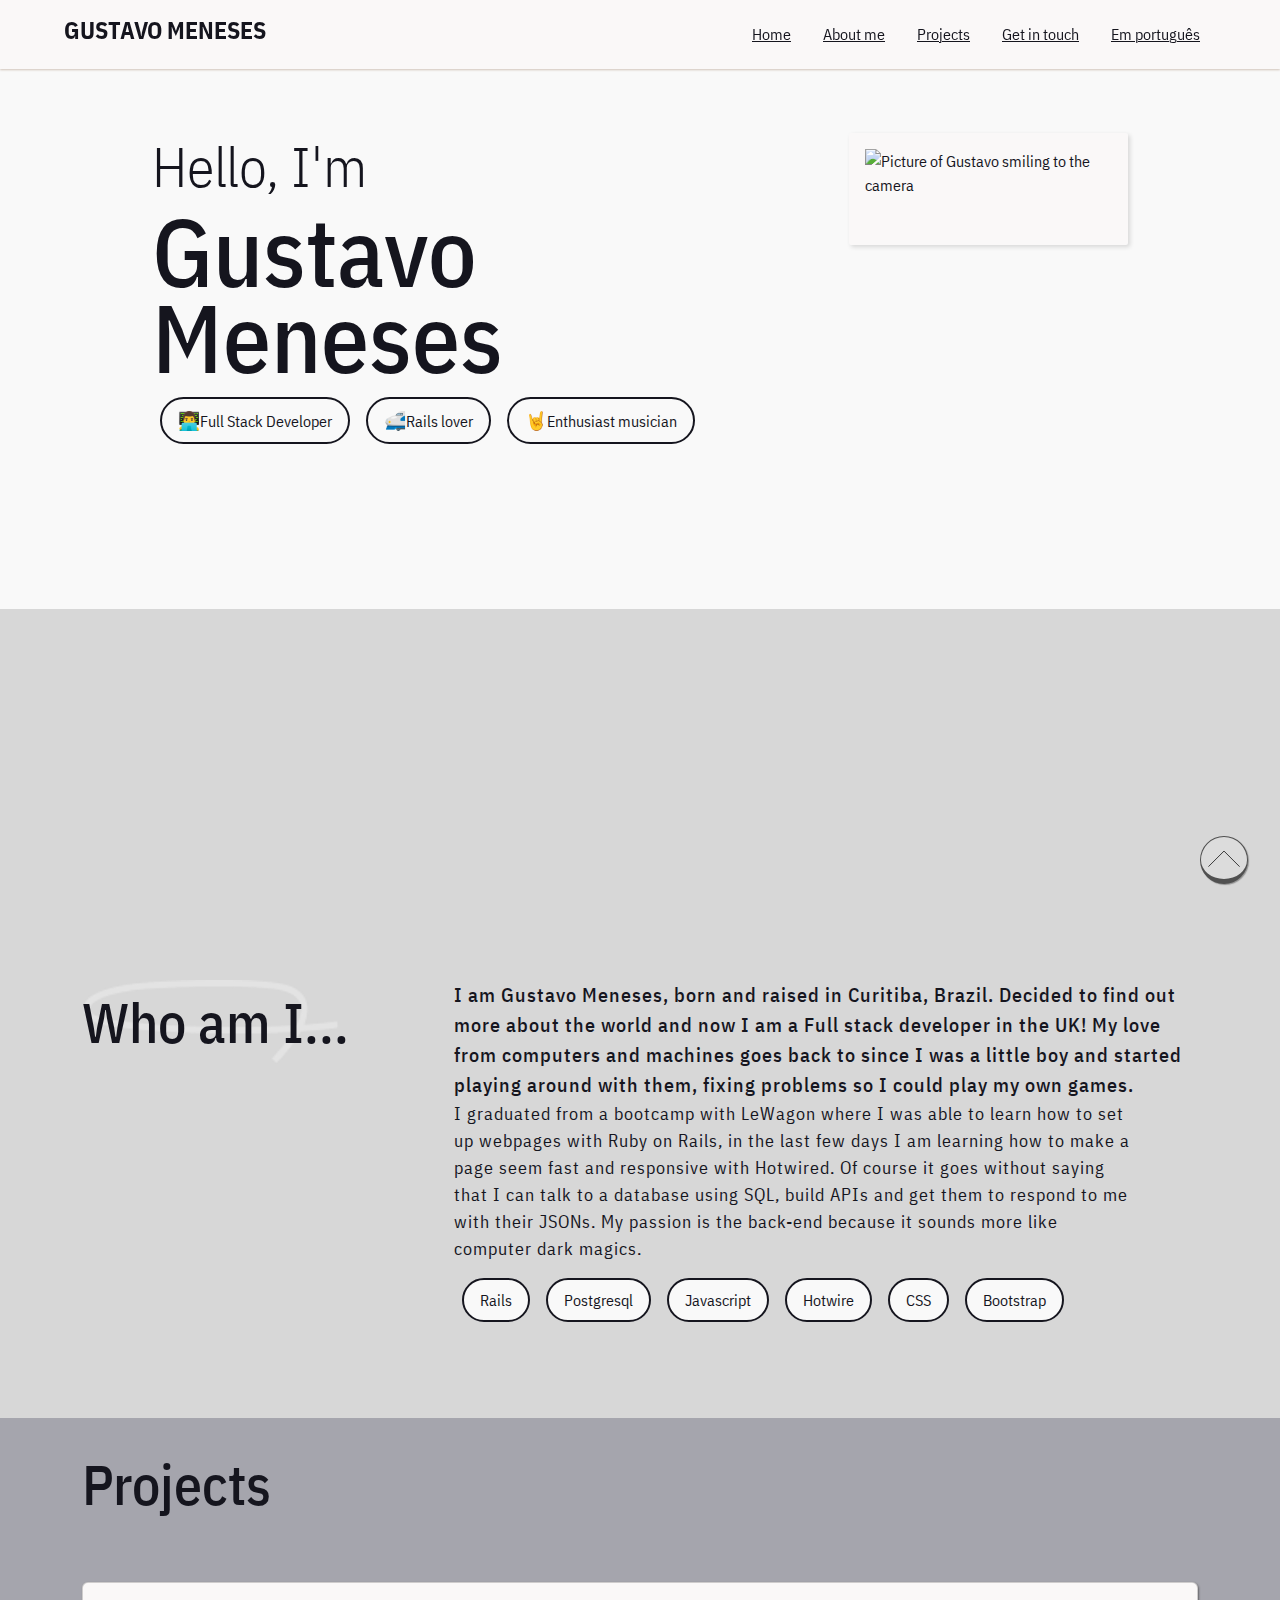
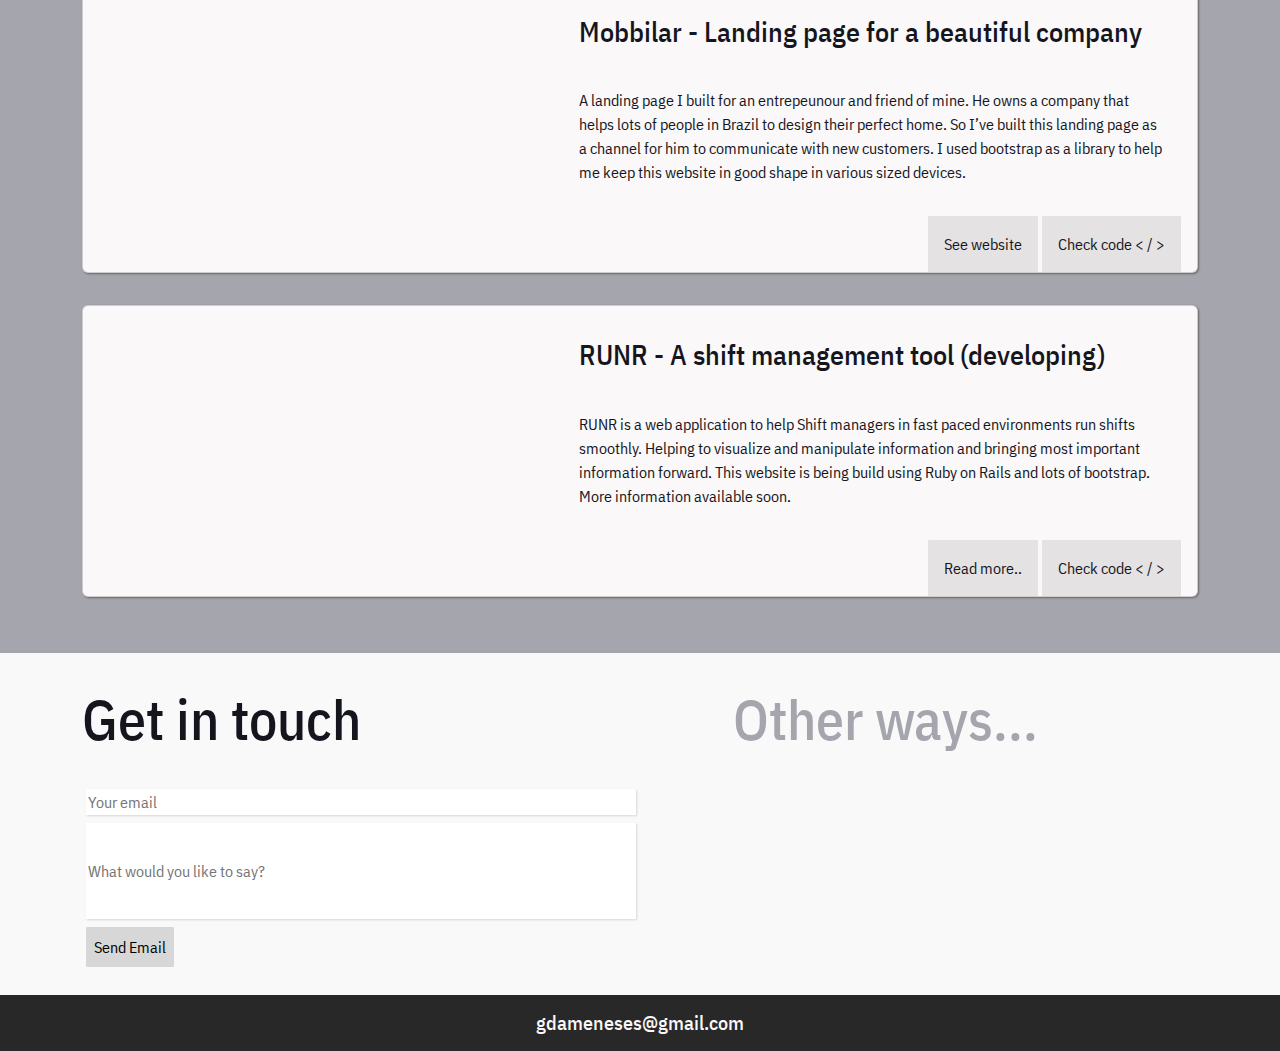
==== en.html @ b0bf19bd "translated to pt" ====
<!DOCTYPE html>
<html lang="en">

<head>
  <meta charset="UTF-8">
  <meta http-equiv="X-UA-Compatible" content="IE=edge">
  <link rel="stylesheet" href="style.css">
  <meta name="viewport" content="width=device-width, initial-scale=1.0">
  <title>Gustavo Meneses - Fullstack</title>
</head>

<body>
  <section class="navbar">
    <div class="logo">
      <h4>GUSTAVO MENESES</h4>
    </div>
    <div class="navigation d-flex">
      <a href="#home" class="navbar-item">Home</a>
      <a href="#about" class="navbar-item">About me</a>
      <a href="#projects" class="navbar-item">Projects</a>
      <a href="#contact" class="navbar-item">Get in touch</a>
      <a href="index.html" class="navbar-item">Em português</a>
    </div>
  </section>
  <section class="back">
    <a href="#home" class="back-top">
      <div class="arrow"></div>
    </a>
  </section>
  <section class="hero container-fluid" id="home">
    <div class="container d-flex justify-content-around flex-column flex-lg-row">
      <div class="wrapper col-12 col-lg-6">
        <div class="header">
          <h6>Hello, I'm</h6>
          <h1 class="header-title">Gustavo<br>Meneses</h1>
        </div>
        <div class="under-title d-flex flex-wrap">
          <div class="tag"><span>👨‍💻</span>Full Stack Developer</div>
          <div class="tag"><span>🚅</span>Rails lover</div>
          <div class="tag"><span>🤘</span>Enthusiast musician</div>
        </div>
      </div>
      <div class="wrapper col-12 col-lg-3">
        <div class="picture">
          <img src="https://i.imgur.com/gTbrYki.jpg" alt="Picture of Gustavo smiling to the camera"
            class="col-12 img-fluid">
        </div>
      </div>
    </div>

  </section>

  <div class="divisor-wrapper">
    <div class="d-flex justify-content-center">
      <div class="divisor divisor-left"></div>
      <div class="divisor divisor-right"></div>
    </div>
  </div>

  <section class="about container-fluid" id="about">
    <div class="container d-flex container pt-4 pb-4 flex-column flex-lg-row">
      <div class="title col-12 col-lg-4 d-block text-start mb-4">
        <div class="container-title">Who am I...</div>
      </div>
      <div class="content col-12 col-lg-8">
        <div class="text-main col-12">
          I am Gustavo Meneses, born and raised in Curitiba, Brazil. Decided to find out more about the world and now I
          am a Full stack developer in the UK! My love from computers and machines goes back to since I was a little boy
          and started playing around with them, fixing problems so I could play my own games.
        </div>
        <div class="text-second col-11">
          I graduated from a bootcamp with LeWagon where I was able to learn how to set up webpages with Ruby on Rails,
          in the last few days I am learning how to make a page seem fast and responsive with Hotwired. Of course it
          goes without saying that I can talk to a database using SQL, build APIs and get them to respond to me with
          their JSONs. My passion is the back-end because it sounds more like computer dark magics.
        </div>
        <div class="tags d-flex flex-wrap mt-2">
          <div class="tag">Rails</div>
          <div class="tag">Postgresql</div>
          <div class="tag">Javascript</div>
          <div class="tag">Hotwire</div>
          <div class="tag">CSS</div>
          <div class="tag">Bootstrap</div>
        </div>
      </div>
    </div>
  </section>

  <section class="projects container-fluid" id="projects">
    <div class="container d-flex justify-content-between container pt-4 pb-4 flex-column">
      <div class="title d-block text-start mb-4">
        <span class="container-title">Projects</span>
      </div>
      <div class="cards-wrapper col-12">
        <div class="card d-flex flex-column flex-lg-row" id="mobbilar">
          <div class="thumbnail image-fluid col-12 col-lg-5">
            <img src="https://i.imgur.com/UkDMwVI.png" alt="">

          </div>
          <div class="d-flex flex-column justify-content-between">
            <div class="card-content d-flex flex-column align-items-start">
              <div class="card-header">
                <h3 class="card-title">Mobbilar - Landing page for a beautiful company</h3>
              </div>
              <div class="card-description">
                <p>A landing page I built for an entrepeunour and friend of mine. He owns a company that helps lots of
                  people in
                  Brazil to
                  design their perfect home. So I’ve built this landing page as a channel for him to communicate with
                  new
                  customers. I
                  used bootstrap as a library to help me keep this website in good shape in various sized devices.</p>
              </div>
            </div>
            <div class="card-links col-12 d-flex justify-content-end">
              <a href="http://www.mobbilar.com.br" class="card-button" target="_blank">See website</a>
              <a href="https://github.com/gdameneses/static_mobbilar" class="card-button" target="_blank">Check code &lt
                / &gt</a>
            </div>
          </div>

        </div>
        <div class="card d-flex flex-column flex-lg-row" id="runr">
          <div class="thumbnail image-fluid col-12 col-lg-5">
            <img src="https://i.imgur.com/P5oR11s.png" alt="">

          </div>
          <div class="d-flex flex-column justify-content-between">
            <div class="card-content d-flex flex-column align-items-start">
              <div class="card-header">
                <h3 class="card-title">RUNR - A shift management tool (developing)</h3>
              </div>
              <div class="card-description">
                <p>RUNR is a web application to help Shift managers in fast paced environments run shifts smoothly.
                  Helping to visualize and manipulate information and bringing most important information forward. This
                  website is being
                  build using Ruby on Rails and lots of bootstrap. More information available soon.
                </p>
              </div>
            </div>
            <div class="card-links col-12 d-flex justify-content-end">
              <a href="https://github.com/gdameneses/runr#readme" class="card-button">Read more..</a>

              <a href="https://www.github.com/gdameneses/runr" class="card-button" target="_blank">Check code &lt /
                &gt</a>
            </div>
          </div>

        </div>
      </div>
    </div>
  </section>

  <section class="contact container-fluid" id="contact">
    <div class="container pt-4 pb-4 d-flex flex-column flex-lg-row justify-content-between">
      <div class="form col-12 col-lg-6">
        <div class="title text-start mb-4">
          <span class="container-title">Get in touch</span>
        </div>
        <form action="https://mailthis.to/gdameneses@gmail.com" method="POST" target="_blank">
          <div class="form-body d-flex flex-column">
            <input type="email" name="_replyto" placeholder="Your email" class="form-field m-1">
            <input type="text" name="message" placeholder="What would you like to say?" class="form-field m-1"
              style="height: 6rem">
            <div>
              <input type="submit" value="Send Email" class="form-button m-1">
            </div>
          </div>
        </form>
      </div>

      <div class="other col-12 col-lg-5">
        <div class="title mb-4">
          <span class="container-title title-second">Other ways...</span>
        </div>
        <div class="medias d-flex flex-wrap justify-content-between">
          <a href="https://www.linkedin.com/in/gdameneses/"><i class="linkedin-icon icon"></i></a>
          <a href="https://www.github.com/gdameneses/"><i class="gh-icon icon"></i></a>
          <a href="mailto:gdameneses@gmail.com"><i class="mail-icon icon"></i></a>
        </div>
      </div>
    </div>
  </section>
  <section class="footer">
    <h5>gdameneses@gmail.com</h5>
  </section>

</body>

</html>
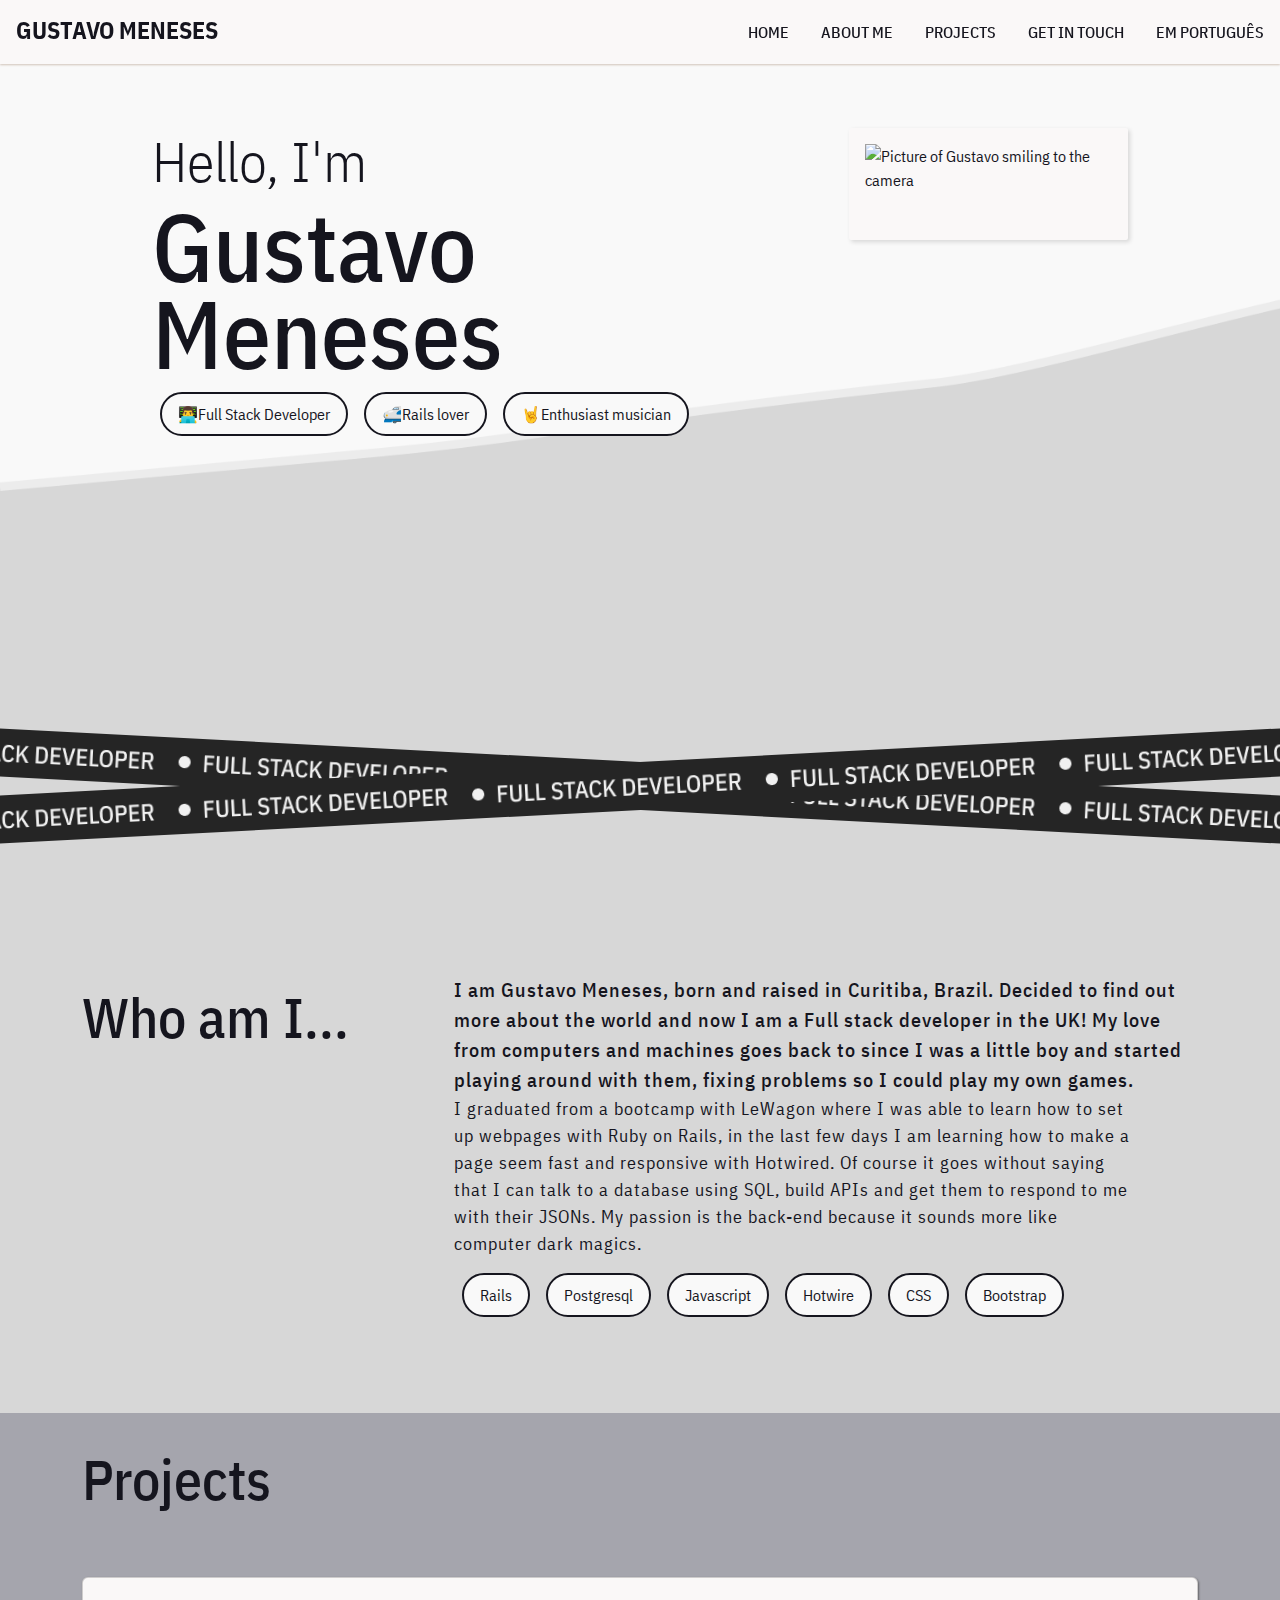
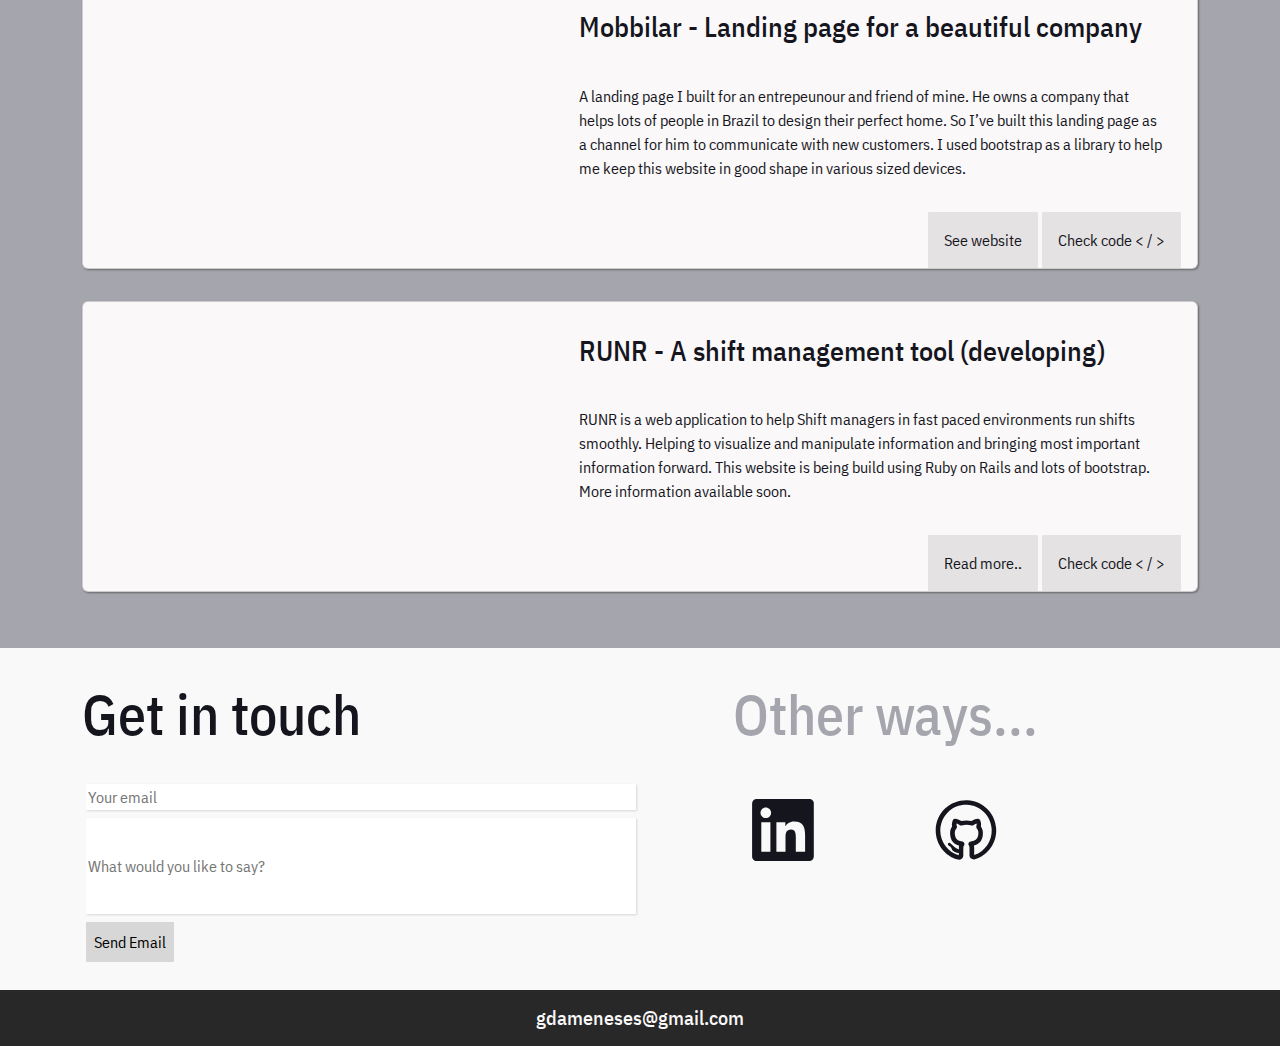
==== commit f680111a: "changing navbar for better responsiveness" ====
--- a/en.html
+++ b/en.html
@@ -14,7 +14,7 @@
     <div class="logo">
       <h4>GUSTAVO MENESES</h4>
     </div>
-    <div class="navigation d-flex">
+    <div class="navigation d-flex flex-column flex-lg-row">
       <a href="#home" class="navbar-item">Home</a>
       <a href="#about" class="navbar-item">About me</a>
       <a href="#projects" class="navbar-item">Projects</a>
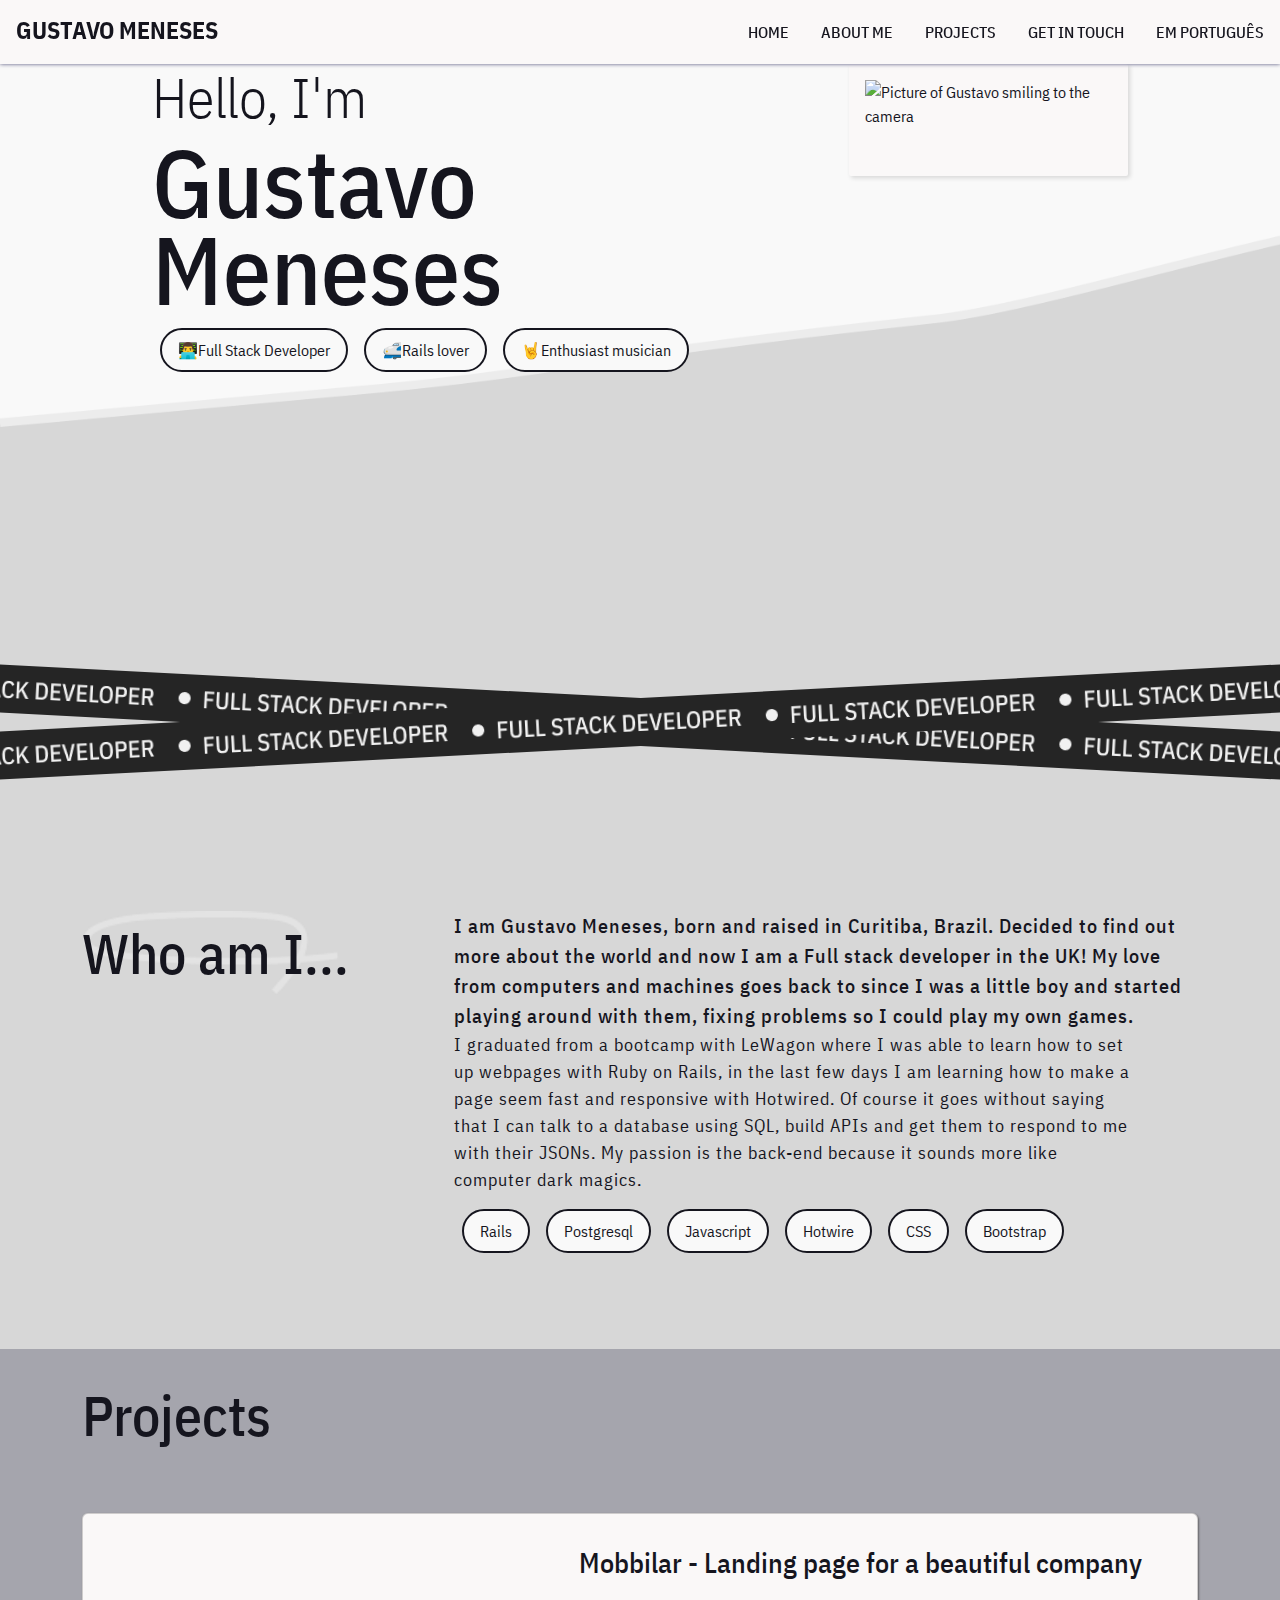
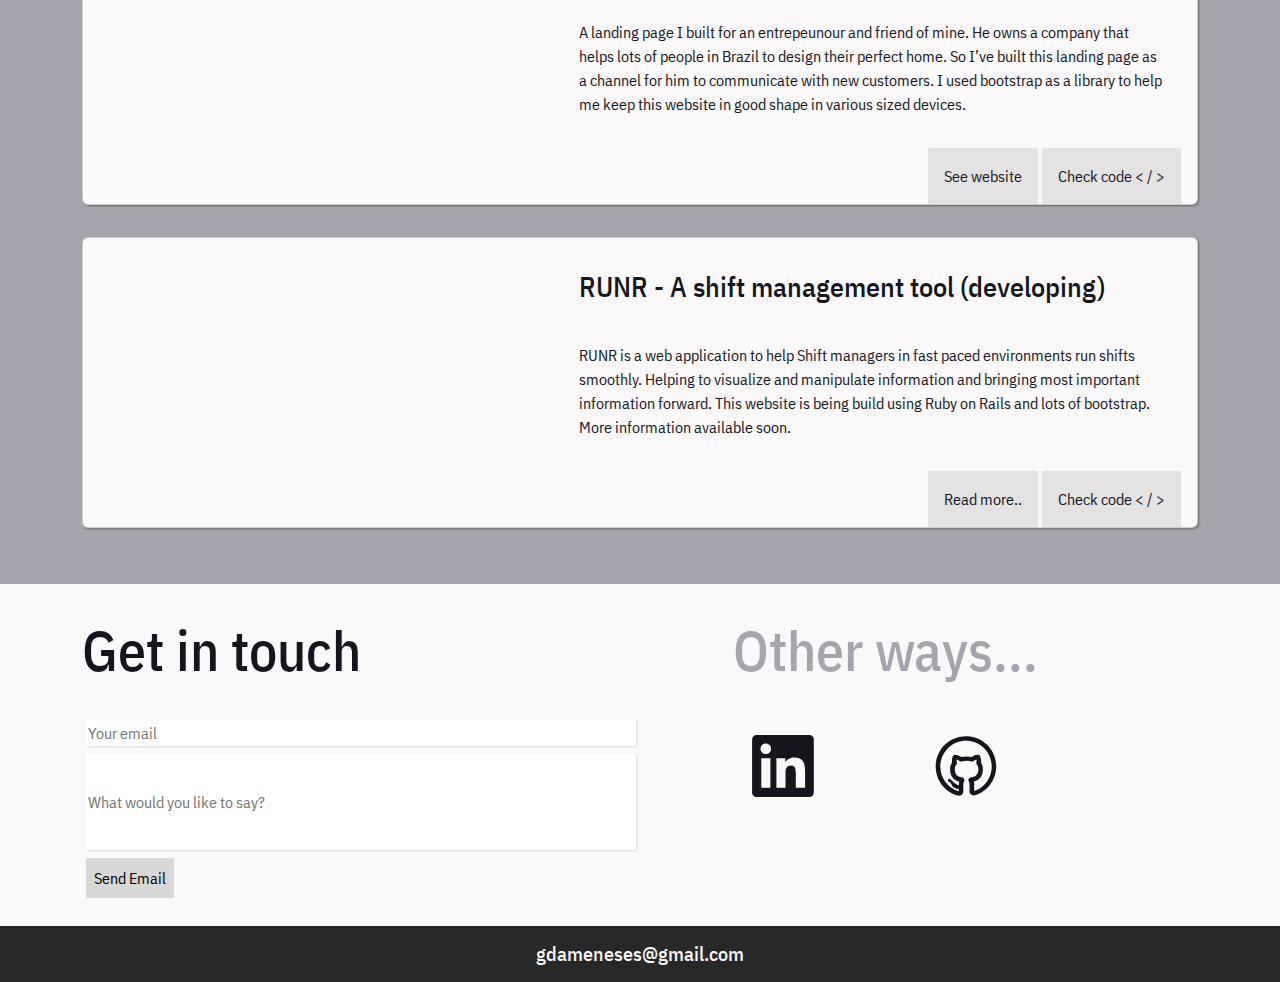
==== commit 5de092d5: "changes on en file" ====
--- a/en.html
+++ b/en.html
@@ -11,8 +11,10 @@
 
 <body>
   <section class="navbar">
-    <div class="logo">
-      <h4>GUSTAVO MENESES</h4>
+    <div class="logo d-flex">
+      <div class="p-3 navbar-logo">
+        <h4>GUSTAVO MENESES</h4>
+      </div>
     </div>
     <div class="navigation d-flex flex-column flex-lg-row">
       <a href="#home" class="navbar-item">Home</a>
@@ -184,7 +186,23 @@
   <section class="footer">
     <h5>gdameneses@gmail.com</h5>
   </section>
-
+<script>
+  // Sets important elements based on the unique class name I given them
+  const collapseButton = document.querySelector(".btn-collapse");
+  const navigation = document.querySelector(".navigation");
+  const navbar = document.querySelector(".navbar");
+
+
+  navbar.addEventListener("click", event => {
+    navbar.classList.toggle("navbar-expanded");
+    navigation.classList.toggle("navigation-active");
+  });
+
+  navbar.addEventListener("mouseleave", event => {
+    navbar.classList.remove("navbar-expanded");
+    navigation.classList.remove("navigation-active");
+  });
+</script>
 </body>
 
 </html>
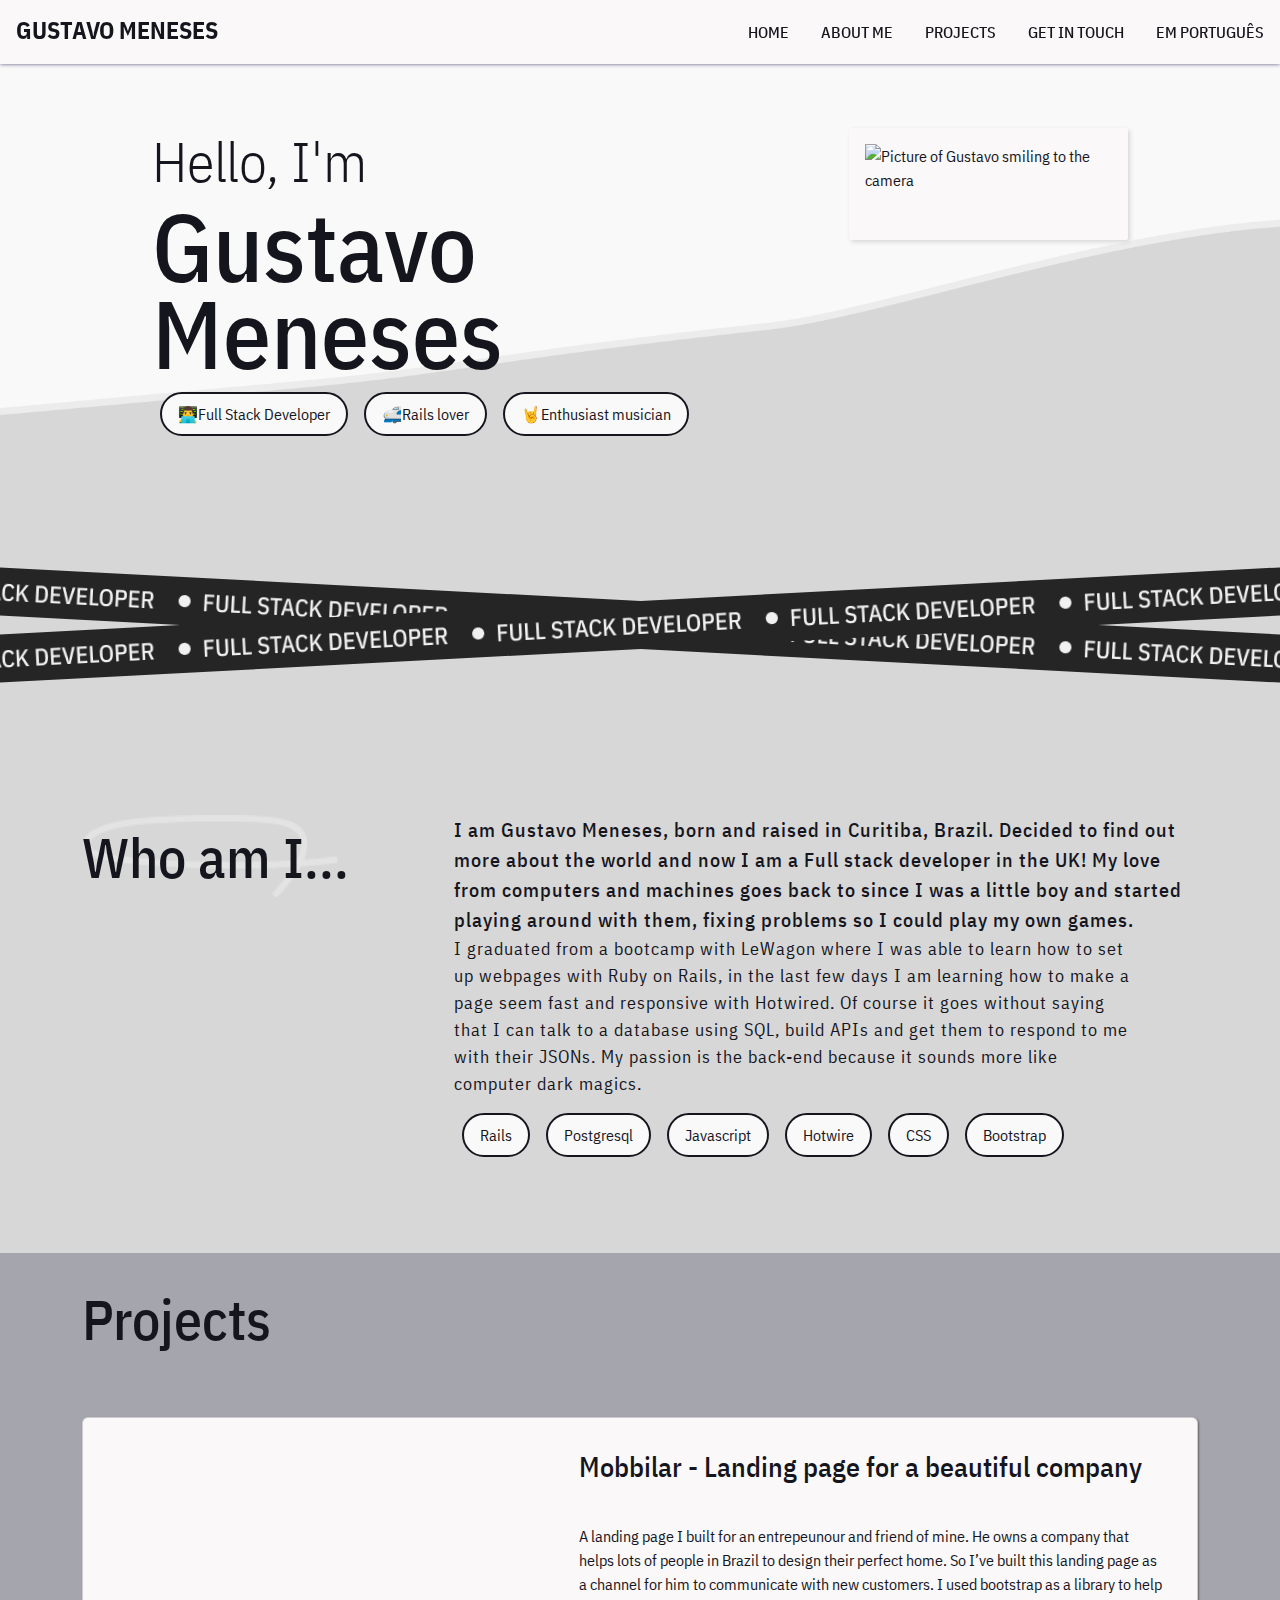
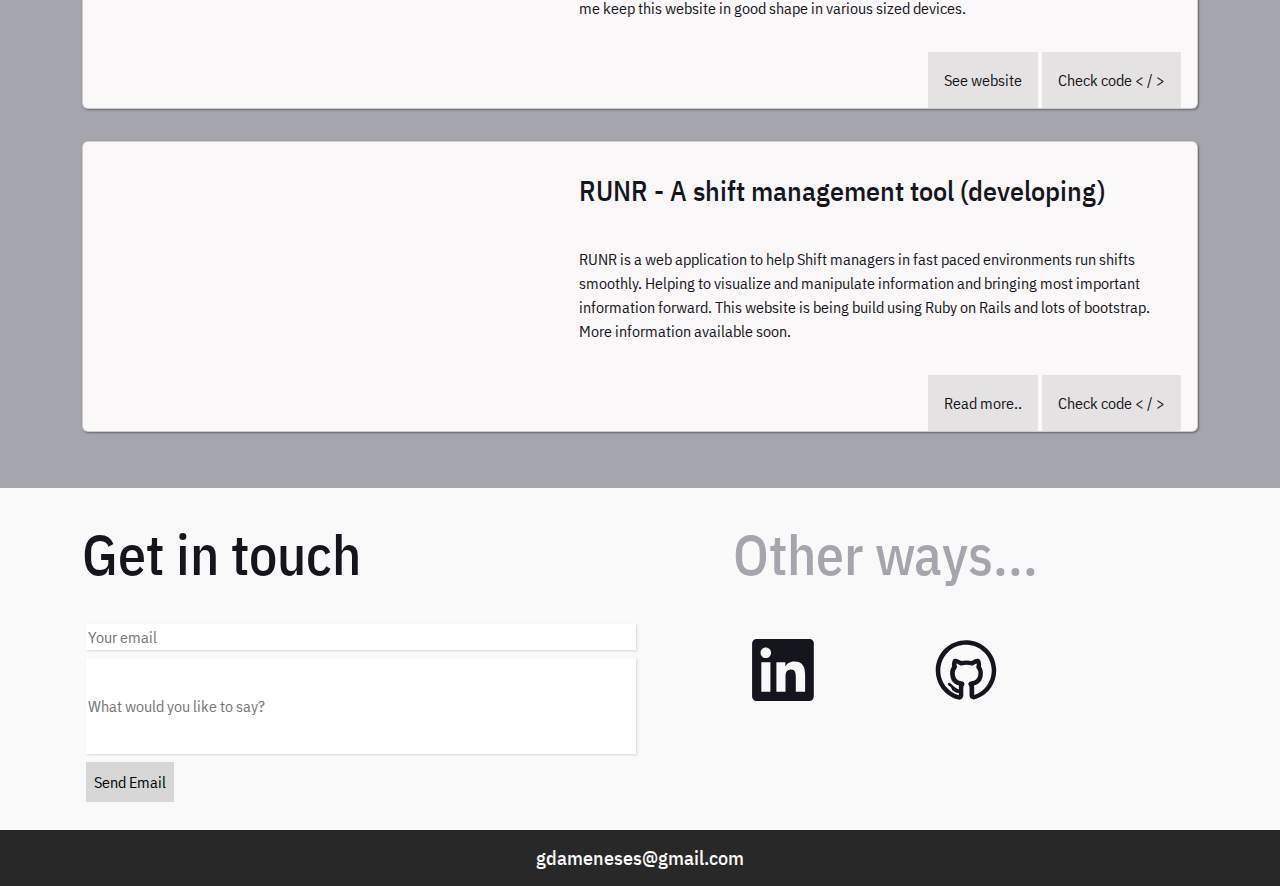
==== commit acfc9ba8: "added sandwich button and some fixes to css" ====
--- a/en.html
+++ b/en.html
@@ -186,22 +186,7 @@
   <section class="footer">
     <h5>gdameneses@gmail.com</h5>
   </section>
-<script>
-  // Sets important elements based on the unique class name I given them
-  const collapseButton = document.querySelector(".btn-collapse");
-  const navigation = document.querySelector(".navigation");
-  const navbar = document.querySelector(".navbar");
-
-
-  navbar.addEventListener("click", event => {
-    navbar.classList.toggle("navbar-expanded");
-    navigation.classList.toggle("navigation-active");
-  });
-
-  navbar.addEventListener("mouseleave", event => {
-    navbar.classList.remove("navbar-expanded");
-    navigation.classList.remove("navigation-active");
-  });
+<script src="script.js">
 </script>
 </body>
 
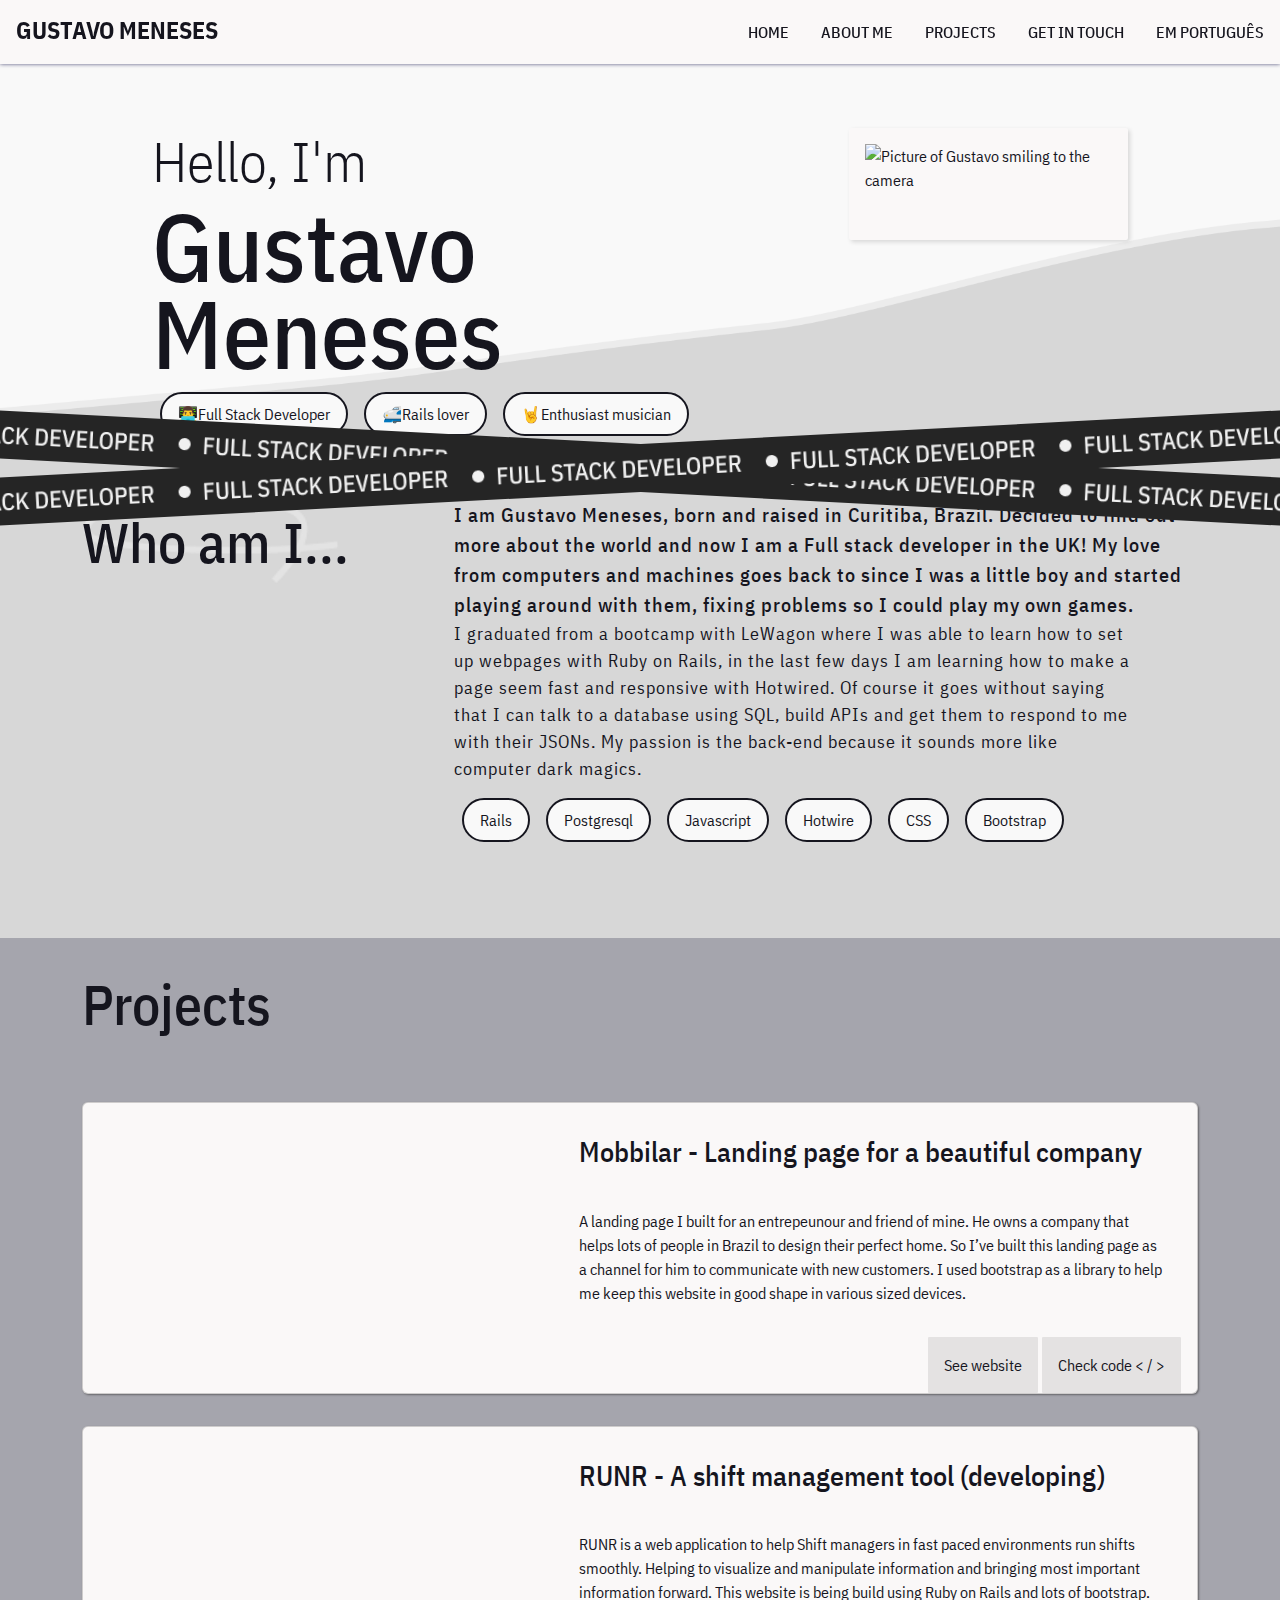
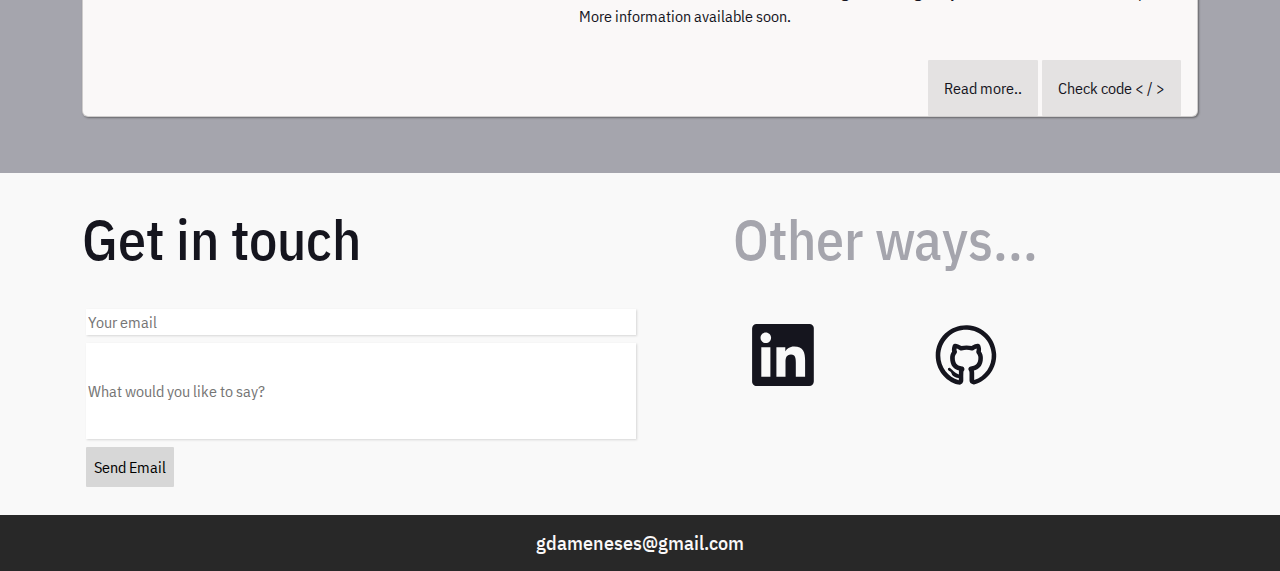
==== commit 78d9dcb8: "fixed problem with en page not redirecting to pt page" ====
--- a/en.html
+++ b/en.html
@@ -15,13 +15,27 @@
       <div class="p-3 navbar-logo">
         <h4>GUSTAVO MENESES</h4>
       </div>
+            <div class="collapse-button">
+              <svg width="24" height="24" viewBox="0 0 24 24" fill="none" xmlns="http://www.w3.org/2000/svg">
+                <path
+                  d="M2 6C2 5.44772 2.44772 5 3 5H21C21.5523 5 22 5.44772 22 6C22 6.55228 21.5523 7 21 7H3C2.44772 7 2 6.55228 2 6Z"
+                  fill="black" />
+                <path
+                  d="M2 12.0322C2 11.4799 2.44772 11.0322 3 11.0322H21C21.5523 11.0322 22 11.4799 22 12.0322C22 12.5845 21.5523 13.0322 21 13.0322H3C2.44772 13.0322 2 12.5845 2 12.0322Z"
+                  fill="black" />
+                <path
+                  d="M3 17.0645C2.44772 17.0645 2 17.5122 2 18.0645C2 18.6167 2.44772 19.0645 3 19.0645H21C21.5523 19.0645 22 18.6167 22 18.0645C22 17.5122 21.5523 17.0645 21 17.0645H3Z"
+                  fill="black" />
+              </svg>
+
+            </div>
     </div>
     <div class="navigation d-flex flex-column flex-lg-row">
       <a href="#home" class="navbar-item">Home</a>
       <a href="#about" class="navbar-item">About me</a>
       <a href="#projects" class="navbar-item">Projects</a>
       <a href="#contact" class="navbar-item">Get in touch</a>
-      <a href="index.html" class="navbar-item">Em português</a>
+      <a href="" class="navbar-item">Em português</a>
     </div>
   </section>
   <section class="back">
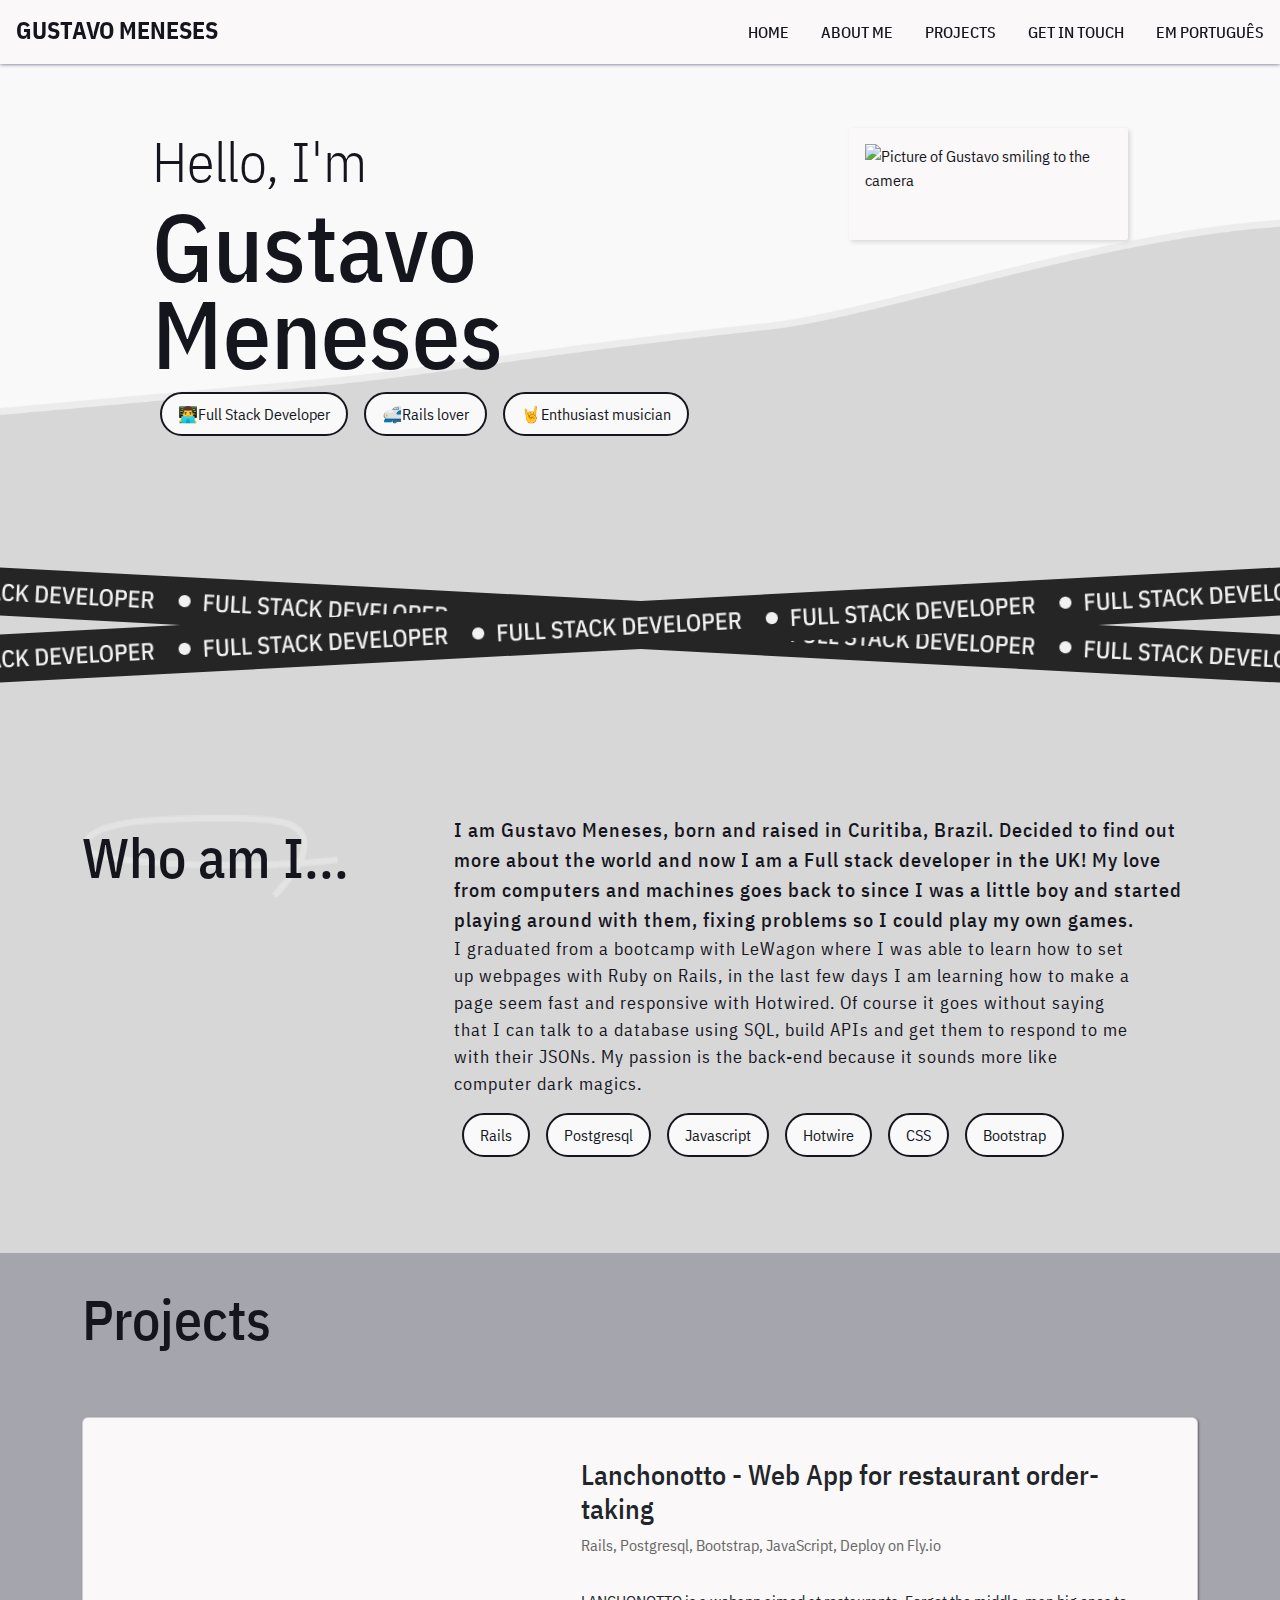
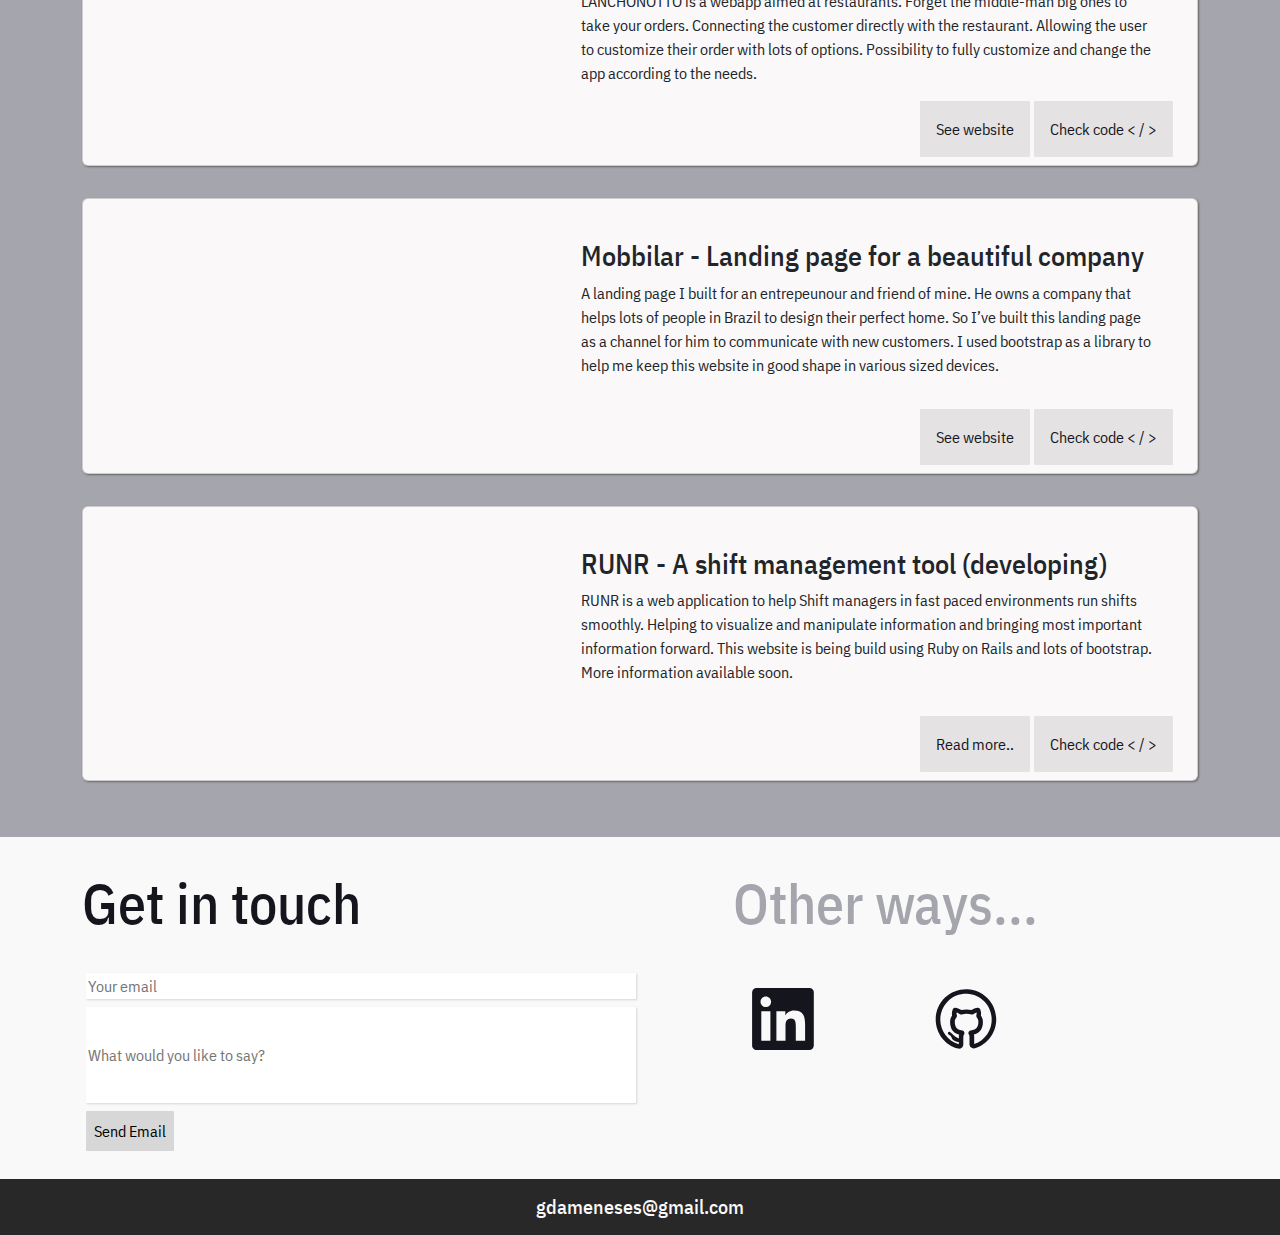
==== commit 6b4034af: "added lanchonotto and fixed some paddings" ====
--- a/en.html
+++ b/en.html
@@ -66,12 +66,12 @@
 
   </section>
 
-  <div class="divisor-wrapper">
-    <div class="d-flex justify-content-center">
-      <div class="divisor divisor-left"></div>
-      <div class="divisor divisor-right"></div>
-    </div>
+<div class="divisors">
+  <div class="divisors-wrapper">
+    <div class="divisor divisor-left"></div>
+    <div class="divisor divisor-right"></div>
   </div>
+</div>
 
   <section class="about container-fluid" id="about">
     <div class="container d-flex container pt-4 pb-4 flex-column flex-lg-row">
@@ -108,7 +108,33 @@
         <span class="container-title">Projects</span>
       </div>
       <div class="cards-wrapper col-12">
-        <div class="card d-flex flex-column flex-lg-row" id="mobbilar">
+        <div class="card d-flex flex-column flex-lg-row p-2" id="lanchonotto">
+          <div class="thumbnail image-fluid col-12 col-lg-5">
+            <img src="https://i.imgur.com/uppwuoB.png" alt="">
+
+          </div>
+          <div class="d-flex flex-column justify-content-between">
+            <div class="card-content d-flex flex-column align-items-start">
+              <div class="card-header">
+                <h3 class="card-title">Lanchonotto - Web App for restaurant order-taking<h3>
+              </div>
+              <div class="card-description">
+                <p class="card-subtext">Rails, Postgresql, Bootstrap, JavaScript, Deploy on Fly.io</p>
+                <p class="card-text">
+                  LANCHONOTTO is a webapp aimed at restaurants. Forget the middle-man big ones to take your orders. Connecting the customer directly with the restaurant. Allowing the user to customize their order with lots of options. Possibility to fully customize and change the app according to the needs.
+                </p>
+              </div>
+            </div>
+            <div class="card-links col-12 d-flex justify-content-end">
+              <a href="https://lanchonotto.fly.dev" class="card-button" target="_blank">See website</a>
+
+              <a href="https://www.github.com/gdameneses/lanchonotto" class="card-button" target="_blank">Check code &lt /
+                &gt</a>
+            </div>
+          </div>
+
+        </div>
+        <div class="card d-flex flex-column flex-lg-row p-2" id="mobbilar">
           <div class="thumbnail image-fluid col-12 col-lg-5">
             <img src="https://i.imgur.com/UkDMwVI.png" alt="">
 
@@ -136,7 +162,7 @@
           </div>
 
         </div>
-        <div class="card d-flex flex-column flex-lg-row" id="runr">
+        <div class="card d-flex flex-column flex-lg-row p-2" id="runr">
           <div class="thumbnail image-fluid col-12 col-lg-5">
             <img src="https://i.imgur.com/P5oR11s.png" alt="">
 
